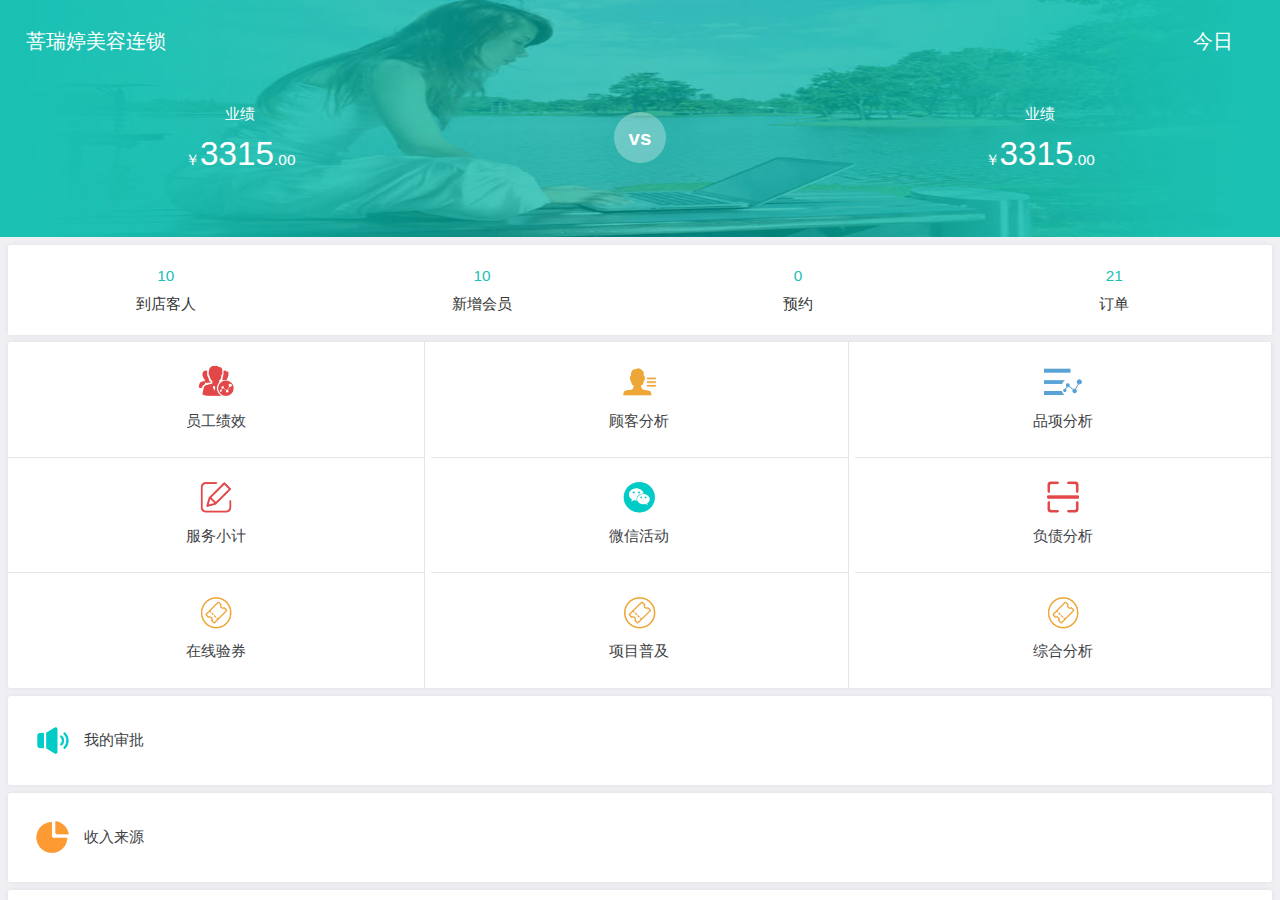
==== index.html @ c307a3db "sub-bar四个页面" ====
<!DOCTYPE html>
<html>
	<head>
		<meta charset="UTF-8">
		<meta http-equiv="X-UA-Compatible" content="IE=edge">
		<title>老板看板</title>
		<meta name="viewport" content="initial-scale=1, maximum-scale=1">
	    <meta name="apple-mobile-web-app-capable" content="yes">
	    <meta name="apple-mobile-web-app-status-bar-style" content="black">
	    
		<link rel="stylesheet" href="css/frame/font-awesome.min.css">
		<link rel="stylesheet" href="css/frame/sm.min.css">
		<link rel="stylesheet" href="css/index.css">
		
		<script type='text/javascript' src='js/frame/zepot.min.js'></script>
		<script type='text/javascript' src='js/frame/sm.min.js' ></script>
		<script type='text/javascript' src='js/common.js' ></script>
		
	</head>
	<body>
		<div class="page-group ">
	        <div class="page page-current page-index ">
	        	<div class="content native-scroll">
	        		<div class="header">
		        		<div class="top-bar flex-row">
		        			<div class="store-list">
		                        <a href="#" class="store_name" >
		                        	菩瑞婷美容连锁
		                        	<span class="icon icon-down"></span>
		                        </a>
		                    </div>
		        			<div class="data-list">
		        				<a href="#" class="date-name">
		        					今日
		        					<span class="icon icon-down"></span>
		        				</a>
		        			</div>
		        		</div>
		        		<div class="performance flex-row">
		        			<div>
		        				<span>业绩</span>
		        				<p>￥<span>3315</span>.00</p>
		        			</div>
		        			<span>vs</span>
		        			<div>
		        				<span>业绩</span>
		        				<p>￥<span>3315</span>.00</p>
		        			</div>
		        		</div>
		        	</div>
		        	<div class="main">
		        		<div class="sub-bar flex-row card">
				        	<a href="arriva_member.html" external>
				        		<span>10</span>
				        		<span>到店客人</span>
				        	</a>
				        	<a href="newadd_member.html" external>
				        		<span>10</span>
				        		<span>新增会员</span>
				        	</a>
				        	<a href="reservation_list.html" external>
				        		<span>0</span>
				        		<span>预约</span>
				        	</a>
				        	<a href="order_list.html" external>
				        		<span>21</span>
				        		<span>订单</span>
				        	</a>
				        </div>
				        <div class="main-info flex-row card">
		        			<a href="staff_perfor.html" class="item border-right border-bottom" external>
		        				<img src="imges/item1-bg.png" alt="" />
		        				<span>员工绩效</span>
		        			</a>
		        			<a href="user_analysis.html" class="item border-right border-bottom" external>
		        				<img src="imges/item2-bg.png" alt="" />
		        				<span>顾客分析</span>
		        			</a>
		        			<a href="product_echarts.html" class="item border-bottom" external>
		        				<img src="imges/item3-bg.png" alt="" />
		        				<span>品项分析</span>
		        			</a>
		        			<a href="service_dynamics.html" class="item border-right border-bottom" external>
		        				<img src="imges/item4-bg.png" alt="" />
		        				<span>服务小计</span>
		        			</a>
		        			<a href="#" class="item border-right border-bottom">
		        				<img src="imges/item5-bg.png" alt="" />
		        				<span>微信活动</span>
		        			</a>
		        			<a href="debt_analysis.html" class="item border-bottom" external>
		        				<img src="imges/item6-bg.png" alt="" />
		        				<span>负债分析</span>
		        			</a>
		        			<a href="#" class="item border-right">
		        				<img src="imges/item7-bg.png" alt="" />
		        				<span>在线验券</span>
		        			</a>
		        			<a href="#" class="item border-right">
		        				<img src="imges/item7-bg.png" alt="" />
		        				<span>项目普及</span>
		        			</a>
		        			<a href="#" class="item border-right">
		        				<img src="imges/item7-bg.png" alt="" />
		        				<span>综合分析</span>
		        			</a>
		        		</div>
				        
		        	
		        	</div>
		    		<div class="card-list">
		    			<div class="card ">
		    				<a href="" class="flex-row">
		    					<p  class="flex-row">
		    						<img src="imges/cardlist1-icon.png" alt="" />
		    						<span>我的审批</span>
		    					</p>
		    				</a>
		    			</div>
		    			<div class="card">
		    				<a href="" class="flex-row">
		    					<p class="flex-row">
		    						<img src="imges/cardlist2-icon.png" alt="" />
		    						<span>收入来源</span>
		    					</p>
		    					<p>
		    						<span class="icon icon-right"></span>
		    					</p>
		    				</a>
		    			
		    			</div>
		    			<div class="card">
		    				<a href="" class="flex-row">
		    					<p class="flex-row">
		    						<img src="imges/cardlist3-icon.png" alt="" />
		    						<span>会员档案</span>
		    					</p>
		    					<p>
		    						0&nbsp;&nbsp;<span class="icon icon-right"></span>
		    					</p>
		    				</a>
		    			</div>
		    			<div class="card">
		    				<a href="" class="flex-row">
		    					<p class="flex-row">
		    						<img src="imges/cardlist4-icon.png" alt="" />
		    						<span>客情提醒</span>
		    					</p>
		    					<p>
		    						0&nbsp;&nbsp;<span class="icon icon-right"></span>
		    					</p>
		    				</a>
		    			</div>
		    			<div class="card">
		    				<a href="" class="flex-row">
		    					<p class="flex-row">
		    						<img src="imges/cardlist5-icon.png" alt="" />
		    						<span>个人中心</span>
		    					</p>
		    					<p>
		    						<span class="icon icon-right"></span>
		    					</p>
		    				</a>
		    			</div>
		    		</div>
	        		
	        	</div>
	        </div>
	    </div>
	    
	    <!--自定义时间 模态框-->
	    <div class="date-menu actions-modal modal-in" hidden>
	    	<div class="date-info">
	    		<div class="info-title flex-row">
	                <div class="cancel-date">取消</div>
	                <div class="save-date">确定</div>
	            </div>
	            <div class="date flex-row">
                    <div class="start-time">
                        <label >开始时间</label>
                        <input type="date" value="2017-08-30"/>
                    </div>
                    <div class="end-time">
                        <label >结束时间</label>
                        <input type="date" value="2017-09-14" />
                    </div>
                </div>
	    	</div>
		</div>
		
	</body>
</html>
---- css/index.css ----
.flex-row {
  display: flex;
}
.bg-white {
  background: #ffffff;
}
.date-menu {
  position: fixed;
  width: 100%;
  height: 100%;
  background: rgba(0, 0, 0, 0.4);
}
.date-menu .date-info {
  position: absolute;
  bottom: 0;
  left: 0;
  right: 0;
}
.date-menu .date-info .info-title {
  margin: 0;
  padding: 0 1rem;
  justify-content: space-between;
  height: 2rem;
  line-height: 2rem;
  font-size: 0.8rem;
  background-color: #f7f7f8;
}
.date-menu .date-info .date {
  background: #ffffff;
  text-align: center;
}
.date-menu .date-info .date div {
  flex: 1;
  padding: 1rem;
}
.date-menu .date-info .date div input {
  width: 100%;
  margin: 0.5rem 0;
  border: 1px solid #1AC1B3;
  border-radius: 4px;
  line-height: 1.5rem;
  text-align: center;
  font-size: 0.6rem;
}
.date-menu .date-info .date div label {
  font-size: 0.6rem;
  color: #666666;
}
.bread-crumbs {
  height: 2.86rem;
  padding: 0;
}
.bread-crumbs a {
  flex: 1;
  border-right: 1px solid #e1e1e1;
  align-items: center;
  justify-content: center;
  color: #1AC1B3;
}
.bread-crumbs a:nth-child(3) {
  border-right: none;
}
.bread-crumbs a span {
  font-size: 0.7rem !important;
}
body,
ul,
li,
p {
  margin: 0;
  padding: 0;
}
body {
  background-color: #f4f4fc;
}
a {
  color: #3d4145;
  text-decoration: none;
  -webkit-tap-highlight-color: rgba(0, 0, 0, 0);
}
a:active {
  color: #3d4145;
}
ul,
li {
  list-style: none;
}
.fr {
  float: right;
}
.fl {
  float: left;
}
.card {
  box-shadow: 0 0 5px rgba(102, 102, 102, 0.1);
  margin: 0.3rem;
}
.actions-modal-button.bg-danger {
  background: #fe7d7f;
}
.buttons-tab {
  background: #f7f7f8;
}
.buttons-tab .button.active {
  color: #1AC1B3;
  border-color: #1AC1B3;
}
.header {
  padding: 1rem;
  height: 9.275rem;
  background: url(../imges/header-bg.jpg);
  background-size: 100% 100%;
  color: #ffffff;
}
.header a {
  color: #ffffff;
}
.header .top-bar {
  justify-content: space-between;
  font-size: 0.8rem;
}
.header .performance {
  margin-top: 1.5rem;
  justify-content: space-around;
  align-items: center;
  text-align: center;
}
.header .performance > span {
  display: block;
  width: 2rem;
  height: 2rem;
  border-radius: 50%;
  background: rgba(255, 255, 255, 0.3);
  color: ffffff;
  font-size: 0.8rem;
  line-height: 2rem;
  font-weight: bold;
}
.header .performance div > span,
div > p {
  font-size: 0.6rem;
}
.header .performance div > p > span {
  font-size: 1.3rem;
}
.main .sub-bar {
  padding: 0.75rem 0;
  align-items: center;
  text-align: center;
}
.main .sub-bar a {
  flex: 1;
  font-size: 0.6rem;
  color: #333333;
}
.main .sub-bar a span:first-child {
  display: block;
  margin-bottom: 0.2rem;
  color: #1AC1B3;
}
.main .main-info {
  justify-content: space-between;
  align-items: center;
  flex-wrap: wrap;
}
.main .main-info .item {
  -webkit-flex-basis: 33%;
  width: 33%;
  height: 4.5rem;
  text-align: center;
  font-size: 0.6rem;
  border-right: 1px solid #e5e5e5;
}
.main .main-info .border-bottom {
  border-bottom: 1px solid #e5e5e5;
}
.main .main-info .border-right {
  border-right: 1px solid #e5e5e5;
}
.main .main-info .item img {
  display: block;
  width: 1.5rem;
  height: 1.5rem;
  margin: 0.8rem auto 0.3rem;
}
.card-list .card {
  padding: 1rem;
  line-height: 1rem;
}
.card-list .card a {
  justify-content: space-between;
  align-items: center;
  font-size: 0.6rem;
}
.card-list .card a p {
  line-height: 0.8rem;
}
.card-list .card a p:nth-child(1) {
  align-items: center;
}
.card-list .card a p:nth-child(1) img {
  width: 1.5rem;
  height: 1.5rem;
  margin-right: 0.5rem;
}
.card-list .card a p:nth-child(2) {
  color: #1AC1B3;
}
.card-list .card a p:nth-child(2) span {
  color: #cccccc;
}
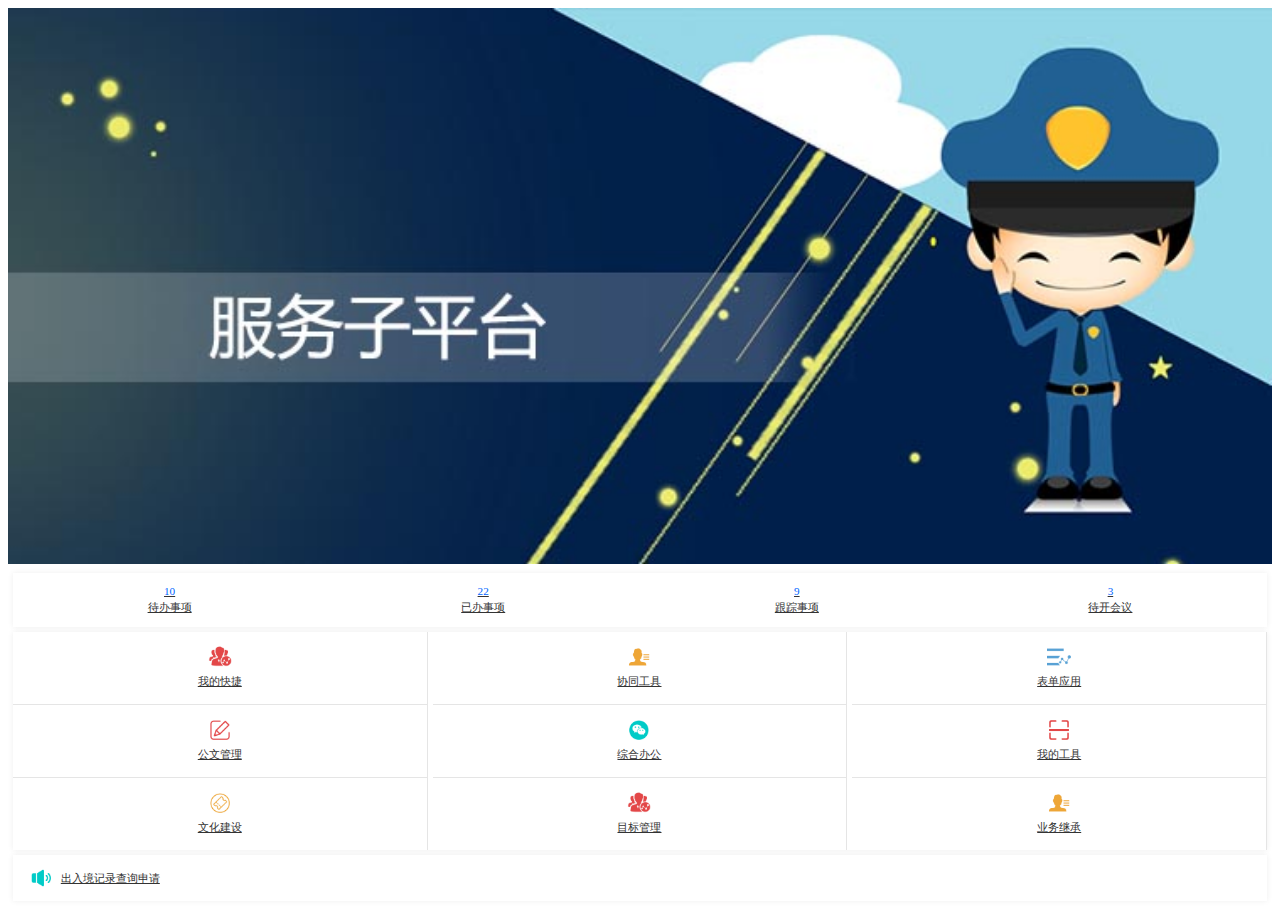
==== commit ae5a4dc6: "Moa-demo first commit" ====
--- a/index.html
+++ b/index.html
@@ -3,190 +3,102 @@
 	<head>
 		<meta charset="UTF-8">
 		<meta http-equiv="X-UA-Compatible" content="IE=edge">
-		<title>老板看板</title>
-		<meta name="viewport" content="initial-scale=1, maximum-scale=1">
-	    <meta name="apple-mobile-web-app-capable" content="yes">
-	    <meta name="apple-mobile-web-app-status-bar-style" content="black">
-	    
-		<link rel="stylesheet" href="css/frame/font-awesome.min.css">
-		<link rel="stylesheet" href="css/frame/sm.min.css">
-		<link rel="stylesheet" href="css/index.css">
-		
-		<script type='text/javascript' src='js/frame/zepot.min.js'></script>
-		<script type='text/javascript' src='js/frame/sm.min.js' ></script>
-		<script type='text/javascript' src='js/common.js' ></script>
-		
+		<meta name="viewport" content="width=device-width, user-scalable=no, initial-scale=1.0, maximum-scale=1.0, minimum-scale=1.0">
+		<title>宁波公安内部服务子平台</title>
+		<link rel="stylesheet" href="index.css" />
+		<link rel="stylesheet" href="//g.alicdn.com/msui/sm/0.6.2/css/sm.min.css">
+		<link rel="stylesheet" href="//g.alicdn.com/msui/sm/0.6.2/css/sm-extend.min.css">
 	</head>
 	<body>
 		<div class="page-group ">
 	        <div class="page page-current page-index ">
 	        	<div class="content native-scroll">
-	        		<div class="header">
-		        		<div class="top-bar flex-row">
-		        			<div class="store-list">
-		                        <a href="#" class="store_name" >
-		                        	菩瑞婷美容连锁
-		                        	<span class="icon icon-down"></span>
-		                        </a>
-		                    </div>
-		        			<div class="data-list">
-		        				<a href="#" class="date-name">
-		        					今日
-		        					<span class="icon icon-down"></span>
-		        				</a>
-		        			</div>
-		        		</div>
-		        		<div class="performance flex-row">
-		        			<div>
-		        				<span>业绩</span>
-		        				<p>￥<span>3315</span>.00</p>
-		        			</div>
-		        			<span>vs</span>
-		        			<div>
-		        				<span>业绩</span>
-		        				<p>￥<span>3315</span>.00</p>
-		        			</div>
-		        		</div>
+		        	<div class="header">
+		        		<img src="header-bg.jpg" alt="" width="100%"/>
 		        	</div>
 		        	<div class="main">
-		        		<div class="sub-bar flex-row card">
-				        	<a href="arriva_member.html" external>
+		        		<div class="sub-bar card">
+				        	<a href="#" external>
 				        		<span>10</span>
-				        		<span>到店客人</span>
+				        		<span>待办事项</span>
 				        	</a>
-				        	<a href="newadd_member.html" external>
-				        		<span>10</span>
-				        		<span>新增会员</span>
+				        	<a href="#" external>
+				        		<span>22</span>
+				        		<span>已办事项</span>
 				        	</a>
-				        	<a href="reservation_list.html" external>
-				        		<span>0</span>
-				        		<span>预约</span>
+				        	<a href="#" external>
+				        		<span>9</span>
+				        		<span>跟踪事项</span>
 				        	</a>
-				        	<a href="order_list.html" external>
-				        		<span>21</span>
-				        		<span>订单</span>
+				        	<a href="#" external>
+				        		<span>3</span>
+				        		<span>待开会议</span>
 				        	</a>
 				        </div>
-				        <div class="main-info flex-row card">
-		        			<a href="staff_perfor.html" class="item border-right border-bottom" external>
+				        <div class="main-info card">
+		        			<a href="#" class="item border-right border-bottom" external>
 		        				<img src="imges/item1-bg.png" alt="" />
-		        				<span>员工绩效</span>
+		        				<span>我的快捷</span>
 		        			</a>
-		        			<a href="user_analysis.html" class="item border-right border-bottom" external>
+		        			<a href="#" class="item border-right border-bottom" external>
 		        				<img src="imges/item2-bg.png" alt="" />
-		        				<span>顾客分析</span>
+		        				<span>协同工具</span>
 		        			</a>
-		        			<a href="product_echarts.html" class="item border-bottom" external>
+		        			<a href="#" class="item border-bottom" external>
 		        				<img src="imges/item3-bg.png" alt="" />
-		        				<span>品项分析</span>
+		        				<span>表单应用</span>
 		        			</a>
-		        			<a href="service_dynamics.html" class="item border-right border-bottom" external>
+		        			<a href="#" class="item border-right border-bottom" external>
 		        				<img src="imges/item4-bg.png" alt="" />
-		        				<span>服务小计</span>
+		        				<span>公文管理</span>
 		        			</a>
 		        			<a href="#" class="item border-right border-bottom">
 		        				<img src="imges/item5-bg.png" alt="" />
-		        				<span>微信活动</span>
+		        				<span>综合办公</span>
 		        			</a>
-		        			<a href="debt_analysis.html" class="item border-bottom" external>
+		        			<a href="#" class="item border-bottom" external>
 		        				<img src="imges/item6-bg.png" alt="" />
-		        				<span>负债分析</span>
+		        				<span>我的工具</span>
 		        			</a>
 		        			<a href="#" class="item border-right">
 		        				<img src="imges/item7-bg.png" alt="" />
-		        				<span>在线验券</span>
+		        				<span>文化建设</span>
 		        			</a>
-		        			<a href="#" class="item border-right">
-		        				<img src="imges/item7-bg.png" alt="" />
-		        				<span>项目普及</span>
+		        			<a href="#" class="item border-right" external>
+		        				<img src="imges/item1-bg.png" alt="" />
+		        				<span>目标管理</span>
 		        			</a>
-		        			<a href="#" class="item border-right">
-		        				<img src="imges/item7-bg.png" alt="" />
-		        				<span>综合分析</span>
+		        			<a href="#" class="item border-right" external>
+		        				<img src="imges/item2-bg.png" alt="" />
+		        				<span>业务继承</span>
 		        			</a>
 		        		</div>
-				        
+		        		<div class="card-list">
+		        			<div class="card ">
+			    				<a href="entry-exit.html" class="flex-row" external>
+			    					<p  class="flex-row">
+			    						<img src="imges/cardlist1-icon.png" alt="" />
+			    						<span>出入境记录查询申请</span>
+			    					</p>
+			    				</a>
+			    			</div>
+		        		</div>
+		        	</div>
 		        	
-		        	</div>
-		    		<div class="card-list">
-		    			<div class="card ">
-		    				<a href="" class="flex-row">
-		    					<p  class="flex-row">
-		    						<img src="imges/cardlist1-icon.png" alt="" />
-		    						<span>我的审批</span>
-		    					</p>
-		    				</a>
-		    			</div>
-		    			<div class="card">
-		    				<a href="" class="flex-row">
-		    					<p class="flex-row">
-		    						<img src="imges/cardlist2-icon.png" alt="" />
-		    						<span>收入来源</span>
-		    					</p>
-		    					<p>
-		    						<span class="icon icon-right"></span>
-		    					</p>
-		    				</a>
-		    			
-		    			</div>
-		    			<div class="card">
-		    				<a href="" class="flex-row">
-		    					<p class="flex-row">
-		    						<img src="imges/cardlist3-icon.png" alt="" />
-		    						<span>会员档案</span>
-		    					</p>
-		    					<p>
-		    						0&nbsp;&nbsp;<span class="icon icon-right"></span>
-		    					</p>
-		    				</a>
-		    			</div>
-		    			<div class="card">
-		    				<a href="" class="flex-row">
-		    					<p class="flex-row">
-		    						<img src="imges/cardlist4-icon.png" alt="" />
-		    						<span>客情提醒</span>
-		    					</p>
-		    					<p>
-		    						0&nbsp;&nbsp;<span class="icon icon-right"></span>
-		    					</p>
-		    				</a>
-		    			</div>
-		    			<div class="card">
-		    				<a href="" class="flex-row">
-		    					<p class="flex-row">
-		    						<img src="imges/cardlist5-icon.png" alt="" />
-		    						<span>个人中心</span>
-		    					</p>
-		    					<p>
-		    						<span class="icon icon-right"></span>
-		    					</p>
-		    				</a>
-		    			</div>
-		    		</div>
-	        		
+					<!--<div class="list-block">
+						<ul>
+							<li>
+								<a href="entry-exit.html" class="item-link item-content">
+									<div class="item-inner">
+										<div class="item-title">出入境记录查询申请</div>
+									</div>
+								</a>
+							</li>
+						</ul>
+					</div>-->
 	        	</div>
 	        </div>
-	    </div>
-	    
-	    <!--自定义时间 模态框-->
-	    <div class="date-menu actions-modal modal-in" hidden>
-	    	<div class="date-info">
-	    		<div class="info-title flex-row">
-	                <div class="cancel-date">取消</div>
-	                <div class="save-date">确定</div>
-	            </div>
-	            <div class="date flex-row">
-                    <div class="start-time">
-                        <label >开始时间</label>
-                        <input type="date" value="2017-08-30"/>
-                    </div>
-                    <div class="end-time">
-                        <label >结束时间</label>
-                        <input type="date" value="2017-09-14" />
-                    </div>
-                </div>
-	    	</div>
-		</div>
-		
+        </div>
+	
 	</body>
 </html>
--- a/index.css
+++ b/index.css
@@ -0,0 +1,84 @@
+body{
+	font-size: 0.8rem;
+}
+a{
+	color: #333333 !important;
+}
+.flex-row{
+	display: flex;
+}
+.page-index .list-block{
+	margin: 2.2rem 0;
+}
+.card {
+  box-shadow: 0 0 5px rgba(102, 102, 102, 0.1) !important;
+  margin: 0.3rem !important;
+}
+.main .sub-bar{
+  padding: 0.75rem 0;
+  align-items: center;
+  text-align: center;
+  display: flex;
+}
+.main .sub-bar a {
+  flex: 1;
+  font-size: 0.7rem;
+  color: #333333;
+}
+.main .sub-bar a span:first-child {
+  display: block;
+  margin-bottom: 0.2rem;
+  color: #0065ff;
+}
+.main .main-info {
+  display: flex;
+  justify-content: space-between;
+  align-items: center;
+  flex-wrap: wrap;
+}
+.main .main-info .item {
+  -webkit-flex-basis: 33%;
+  width: 33%;
+  height: 4.5rem;
+  text-align: center;
+  font-size: 0.7rem;
+  border-right: 1px solid #e5e5e5;
+}
+.main .main-info .border-bottom {
+  border-bottom: 1px solid #e5e5e5;
+}
+.main .main-info .border-right {
+  border-right: 1px solid #e5e5e5;
+}
+.main .main-info .item img {
+  display: block;
+  width: 1.5rem;
+  height: 1.5rem;
+  margin: 0.8rem auto 0.3rem;
+}
+.card-list .card {
+  padding: 0 1rem;
+  line-height: 1rem;
+}
+.card-list .card a {
+  justify-content: space-between;
+  align-items: center;
+  font-size: 0.7rem;
+}
+.card-list .card a p {
+  line-height: 0.8rem;
+}
+.card-list .card a p:nth-child(1) {
+  align-items: center;
+}
+.card-list .card a p:nth-child(1) img {
+  width: 1.5rem;
+  height: 1.5rem;
+  margin-right: 0.5rem;
+}
+.card-list .card a p:nth-child(2) {
+  color: #1AC1B3;
+}
+.card-list .card a p:nth-child(2) span {
+  color: #cccccc;
+}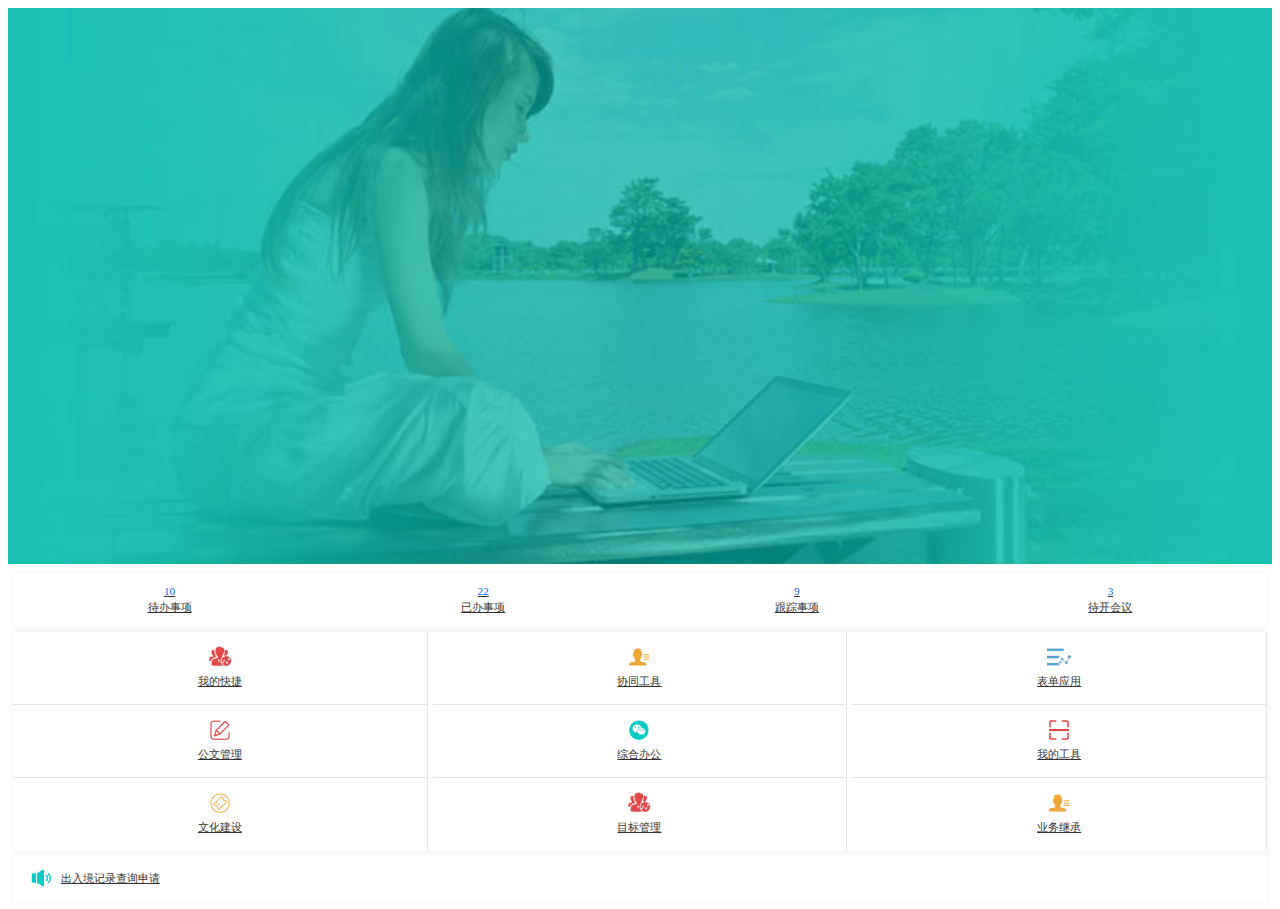
==== commit 899fc3f7: "代码整理" ====
--- a/index.html
+++ b/index.html
@@ -4,8 +4,8 @@
 		<meta charset="UTF-8">
 		<meta http-equiv="X-UA-Compatible" content="IE=edge">
 		<meta name="viewport" content="width=device-width, user-scalable=no, initial-scale=1.0, maximum-scale=1.0, minimum-scale=1.0">
-		<title>宁波公安内部服务子平台</title>
-		<link rel="stylesheet" href="index.css" />
+		<title>内部服务子平台</title>
+		<link rel="stylesheet" href="css/index.css" />
 		<link rel="stylesheet" href="//g.alicdn.com/msui/sm/0.6.2/css/sm.min.css">
 		<link rel="stylesheet" href="//g.alicdn.com/msui/sm/0.6.2/css/sm-extend.min.css">
 	</head>
@@ -14,7 +14,7 @@
 	        <div class="page page-current page-index ">
 	        	<div class="content native-scroll">
 		        	<div class="header">
-		        		<img src="header-bg.jpg" alt="" width="100%"/>
+		        		<img src="imges/header-bg.jpg" alt="" width="100%"/>
 		        	</div>
 		        	<div class="main">
 		        		<div class="sub-bar card">
@@ -85,17 +85,7 @@
 		        		</div>
 		        	</div>
 		        	
-					<!--<div class="list-block">
-						<ul>
-							<li>
-								<a href="entry-exit.html" class="item-link item-content">
-									<div class="item-inner">
-										<div class="item-title">出入境记录查询申请</div>
-									</div>
-								</a>
-							</li>
-						</ul>
-					</div>-->
+					
 	        	</div>
 	        </div>
         </div>
--- a/css/index.css
+++ b/css/index.css
@@ -0,0 +1,84 @@
+body{
+	font-size: 0.8rem;
+}
+a{
+	color: #333333 !important;
+}
+.flex-row{
+	display: flex;
+}
+.page-index .list-block{
+	margin: 2.2rem 0;
+}
+.card {
+  box-shadow: 0 0 5px rgba(102, 102, 102, 0.1) !important;
+  margin: 0.3rem !important;
+}
+.main .sub-bar{
+  padding: 0.75rem 0;
+  align-items: center;
+  text-align: center;
+  display: flex;
+}
+.main .sub-bar a {
+  flex: 1;
+  font-size: 0.7rem;
+  color: #333333;
+}
+.main .sub-bar a span:first-child {
+  display: block;
+  margin-bottom: 0.2rem;
+  color: #0065ff;
+}
+.main .main-info {
+  display: flex;
+  justify-content: space-between;
+  align-items: center;
+  flex-wrap: wrap;
+}
+.main .main-info .item {
+  -webkit-flex-basis: 33%;
+  width: 33%;
+  height: 4.5rem;
+  text-align: center;
+  font-size: 0.7rem;
+  border-right: 1px solid #e5e5e5;
+}
+.main .main-info .border-bottom {
+  border-bottom: 1px solid #e5e5e5;
+}
+.main .main-info .border-right {
+  border-right: 1px solid #e5e5e5;
+}
+.main .main-info .item img {
+  display: block;
+  width: 1.5rem;
+  height: 1.5rem;
+  margin: 0.8rem auto 0.3rem;
+}
+.card-list .card {
+  padding: 0 1rem;
+  line-height: 1rem;
+}
+.card-list .card a {
+  justify-content: space-between;
+  align-items: center;
+  font-size: 0.7rem;
+}
+.card-list .card a p {
+  line-height: 0.8rem;
+}
+.card-list .card a p:nth-child(1) {
+  align-items: center;
+}
+.card-list .card a p:nth-child(1) img {
+  width: 1.5rem;
+  height: 1.5rem;
+  margin-right: 0.5rem;
+}
+.card-list .card a p:nth-child(2) {
+  color: #1AC1B3;
+}
+.card-list .card a p:nth-child(2) span {
+  color: #cccccc;
+}